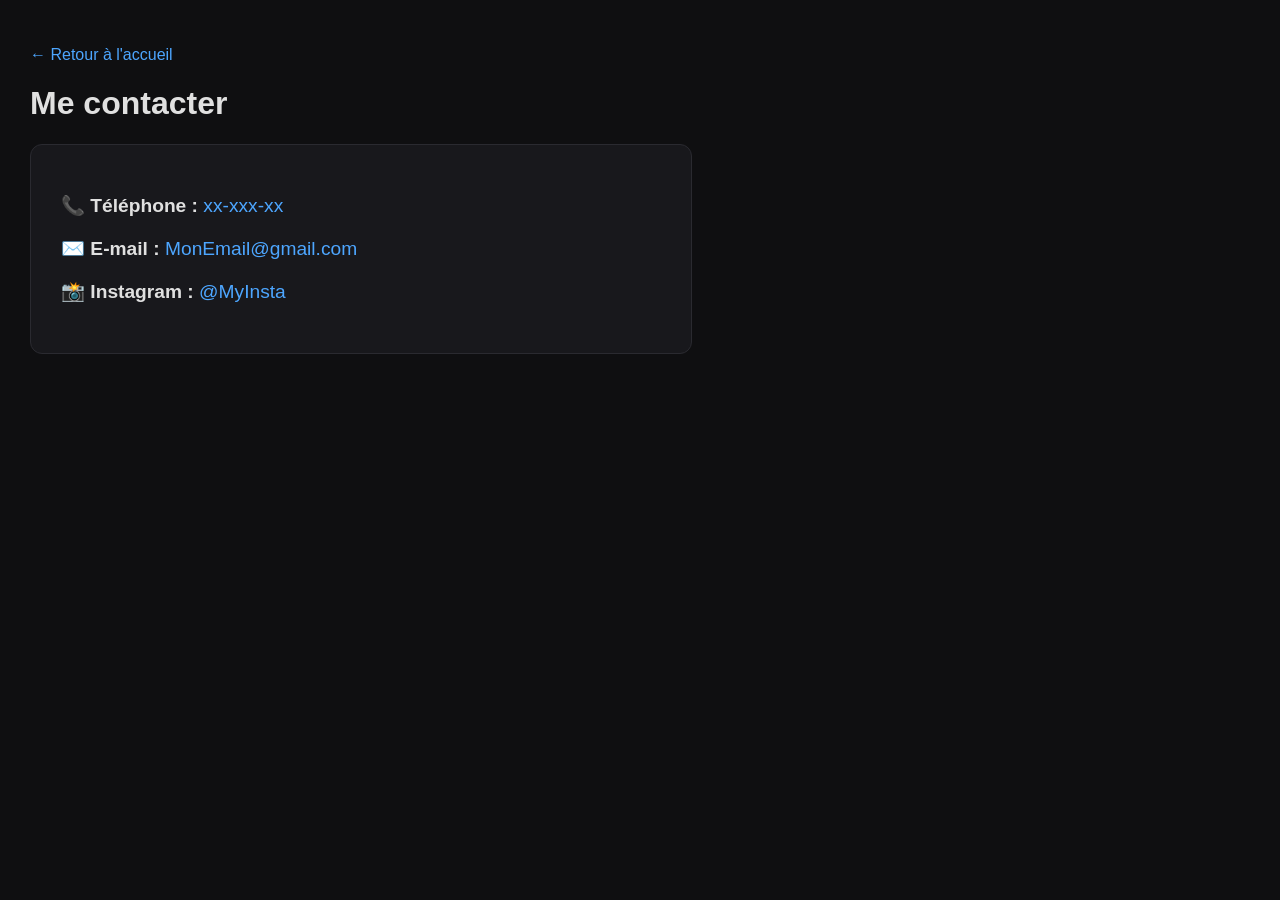
==== contact.html @ e5f08741 "Ajout des rubriques d'acceuil et du css" ====
<!DOCTYPE html>
<html lang="fr">
<head>
    <meta charset="UTF-8">
    <meta name="viewport" content="width=device-width, initial-scale=1.0">
    <title>Contact - Portfolio by NS</title>
    <link rel="stylesheet" href="css/style.css">
</head>
<body>

    <header>
        <p><a href="index.html">← Retour à l'accueil</a></p>
        <h1>Me contacter</h1>
    </header>

    <main class="info-page">
        <ul class="contact-list">
            <li><strong>📞 Téléphone :</strong> <a href="tel:xx-xxx-xx">xx-xxx-xx</a></li>
            <li><strong>✉️ E-mail :</strong> <a href="mailto:MonEmail@gmail.com">MonEmail@gmail.com</a></li>
            <li><strong>📸 Instagram :</strong> <a href="https://instagram.com/MyInsta" target="_blank">@MyInsta</a></li>
        </ul>
    </main>

</body>
</html>
---- css/style.css ----
*/* Style général */
body {
    font-family: 'Segoe UI', Tahoma, Geneva, Verdana, sans-serif;
    background-color: #0f0f11;
    color: #e0e0e0;
    margin: 0;
    padding: 30px;
}

a {
    color: #4da6ff;
    text-decoration: none;
}

a:hover {
    text-decoration: underline;
}

/* Page d'accueil */
.landing-page {
    display: flex;
    justify-content: center;
    align-items: center;
    min-height: 90vh;
    padding: 20px;
}

.cover-container {
    text-align: center;
    max-width: 900px;
}

.cover-container h1 {
    font-size: 2.5rem;
    margin-bottom: 40px;
}

/* Menu des 3 rubriques sur l'accueil */
.home-menu {
    display: flex;
    gap: 20px;
    justify-content: center;
    flex-wrap: wrap;
}

.menu-card {
    background: #18181c;
    border: 1px solid #2a2a30;
    border-radius: 12px;
    padding: 30px 20px;
    width: 220px;
    color: #ffffff;
    transition: transform 0.2s, border-color 0.2s;
}

.menu-card:hover {
    transform: translateY(-5px);
    border-color: #4da6ff;
    text-decoration: none;
}

.logo-icon {
    font-size: 2.5rem;
    margin-bottom: 10px;
}

.menu-card h2 {
    font-size: 1.3rem;
    margin: 10px 0 5px 0;
}

.menu-card p {
    font-size: 0.9rem;
    color: #aaa;
    margin: 0;
}

/* Pages de contenu (Contact & À propos) */
.info-page {
    background: #18181c;
    border: 1px solid #2a2a30;
    border-radius: 12px;
    padding: 30px;
    max-width: 600px;
    margin-top: 20px;
}

.contact-list {
    list-style: none;
    padding: 0;
    font-size: 1.2rem;
}

.contact-list li {
    margin-bottom: 20px;
}
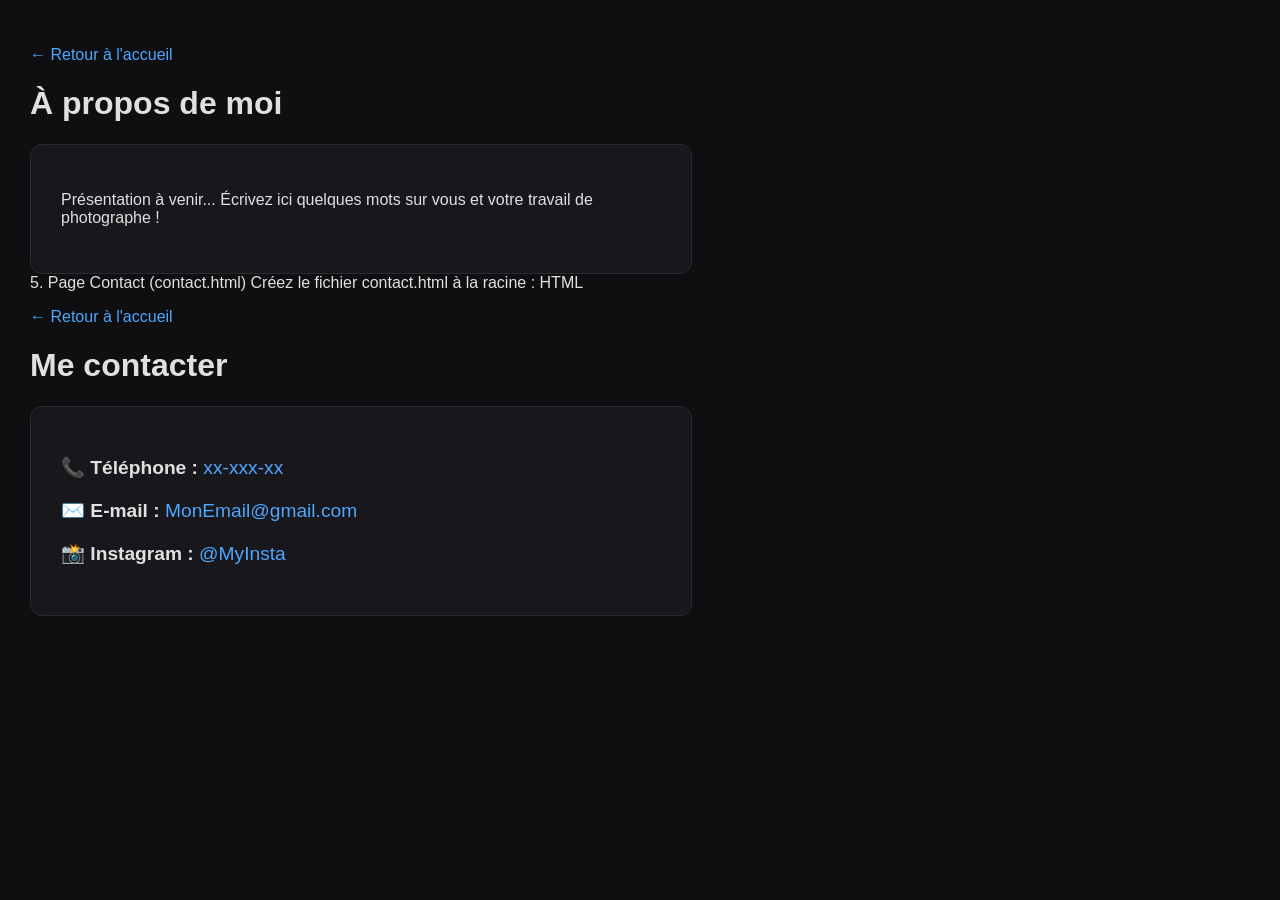
==== commit a481e9c9: "Ajout des pages title2 et title3" ====
--- a/contact.html
+++ b/contact.html
@@ -3,7 +3,32 @@
 <head>
     <meta charset="UTF-8">
     <meta name="viewport" content="width=device-width, initial-scale=1.0">
-    <title>Contact - Portfolio by NS</title>
+    <title>À propos - Portfolio by NS</title>
+    <link rel="stylesheet" href="css/style.css">
+</head>
+<body>
+
+    <header>
+        <p><a href="index.html">← Retour à l'accueil</a></p>
+        <h1>À propos de moi</h1>
+    </header>
+
+    <main class="info-page">
+        <p>Présentation à venir... Écrivez ici quelques mots sur vous et votre travail de photographe !</p>
+    </main>
+
+</body>
+</html>
+5. Page Contact (contact.html)
+Créez le fichier contact.html à la racine :
+
+HTML
+<!DOCTYPE html>
+<html lang="fr">
+<head>
+    <meta charset="UTF-8">
+    <meta name="viewport" content="width=device-width, initial-scale=1.0">
+    <title>Me contacter - Portfolio by NS</title>
     <link rel="stylesheet" href="css/style.css">
 </head>
 <body>
